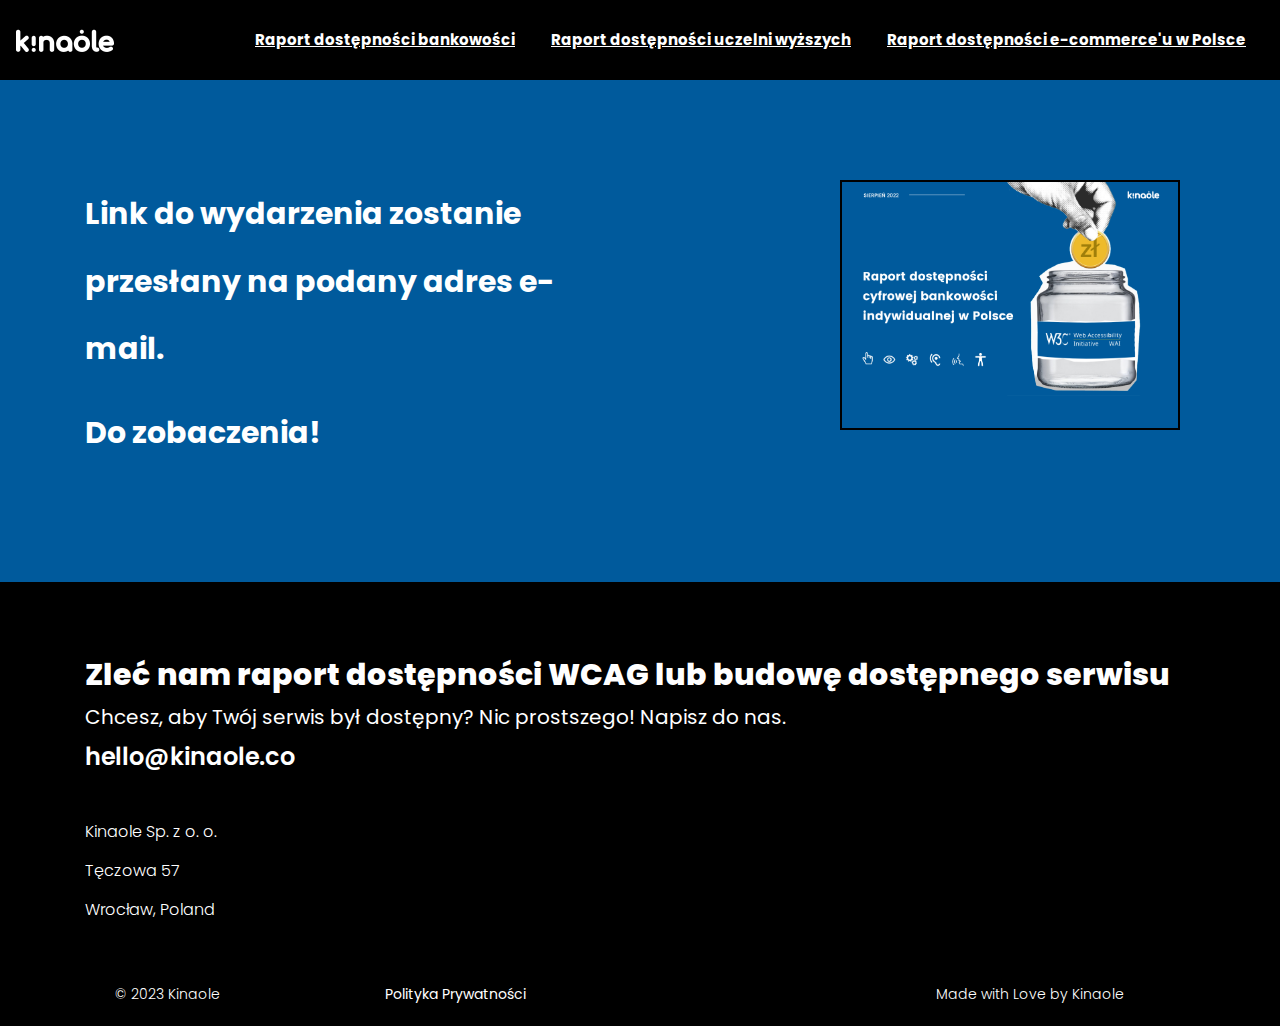
==== dziekujemy.html @ 1693f521 "almost ready" ====
<!DOCTYPE html>
<html lang="pl-PL">
  <head>
    <meta content="IE=edge" http-equiv="X-UA-Compatible" />
    <meta charset="utf-8" />
    <meta
      name="description"
      content="Kinaole - Raport dostępności cyfrowej bankowości indywidualnej w Polsce"
    />
    <title>Dziękujemy - Kinaole</title>

    <meta
      property="og:title"
      content="Kinaole - Raport dostępności cyfrowej bankowości indywidualnej w Polsce"
    />
    <meta property="og:image" content="CoverBanks.png" />
    <meta
      property="og:description"
      content="Kinaole - Raport dostępności cyfrowej bankowości indywidualnej w Polsce"
    />
    <meta
      property="og:url"
      content="http://www.kinaole.co/dostepnosc-bankowosc"
    />

    <meta
      content="width=device-width, initial-scale=1.0, maximum-scale=5.0, viewport-fit=cover"
      name="viewport"
    />
    <link rel="preconnect" href="https://fonts.gstatic.com" />
    <link
      href="https://fonts.googleapis.com/css2?family=Mulish:wght@300;400;600;700;800&display=swap"
      rel="stylesheet"
    />
    <link rel="preconnect" href="https://fonts.googleapis.com" />
    <link rel="preconnect" href="https://fonts.gstatic.com" crossorigin />
    <link
      href="https://fonts.googleapis.com/css2?family=Poppins:wght@100;200;300;400;500;600;700&display=swap"
      rel="stylesheet"
    />
    <link rel="stylesheet" href="style/css/bootstrap-reboot.min.css" />
    <link rel="stylesheet" href="style/css/bootstrap.min.css" />
    <link href="style/css/main.css" rel="stylesheet" />
    <link href="style/css/responsive.css" rel="stylesheet" />
    <link href="style/css/custom.css" rel="stylesheet" />
    <a class="skip-link" href="#main-content">Przejdź do treści</a>
    <!-- Global site tag (gtag.js) - Google Analytics -->
    <script
      async
      src="https://www.googletagmanager.com/gtag/js?id=G-TT6DJ6VF8E"
    ></script>
    <script>
      window.dataLayer = window.dataLayer || [];

      function gtag() {
        dataLayer.push(arguments);
      }
      gtag("js", new Date());

      gtag("config", "G-TT6DJ6VF8E");
    </script>
  </head>

  <body class="thankyouBody">
    <header id="header" class="header">
      <nav
        class="navbar navbar-expand-lg navbar-light bg-light justify-content-between"
      >
        <a href="https://www.kinaole.co">
          <img src="img/logo.png" alt="Strona główna Kinaole" class="logo" />
        </a>
        <button
          class="navbar-toggler"
          type="button"
          data-toggle="collapse"
          data-target="#navbarNavAltMarkup"
          aria-controls="navbarNavAltMarkup"
          aria-expanded="false"
          aria-label="Menu główne"
        >
          <span class="navbar-toggler-icon"></span>
        </button>
        <div class="collapse navbar-collapse" id="navbarNavAltMarkup">
          <div class="navbar-nav">
            <a
              class="nav-item nav-link active button-primary-1"
              href="https://kinaole.co/dostepnosc-bankowosc/"
              target="_blank"
              ><span class="sr-only">Link otwiera się w nowym oknie.</span
              >Raport dostępności bankowości</a
            ><a
              class="nav-item nav-link active button-primary-1"
              href="https://www.kinaole.co/dostepnosc/"
              target="_blank"
              ><span class="sr-only">Link otwiera się w nowym oknie.</span
              >Raport dostępności uczelni wyższych</a
            >
            <a
              class="nav-item nav-link active button-primary-1"
              href="https://www.kinaole.co/dostepnosc-ecommerce/"
              target="_blank"
              ><span class="sr-only">Link otwiera się w nowym oknie.</span>
              Raport dostępności e-commerce'u w Polsce</a
            >
          </div>
        </div>
      </nav>
    </header>
    <div class="main" role="main">
      <section id="main-content" class="main-content">
        <div class="container d-flex">
          <div class="row">
            <div class="col-md-9">
              <h1 class="thankYou">
                <p class="main-title-a">
                  Link do wydarzenia zostanie przesłany na podany adres e-mail.
                </p>
                <p class="main-title-a">Do zobaczenia!</p>
              </h1>
            </div>
          </div>
          

          <div class="col-md-4">
            <img class="img-fluid coverBank" src="img/CoverBanks.png" alt="" />
          </div>
        </div>
      </section>
    </div>

    <footer class="main-footer" aria-labelledby="footer1">
      <div class="container">
        <h2 id="footer1">
          Zleć nam raport dostępności WCAG lub budowę dostępnego serwisu
        </h2>
        <p>
          Chcesz, aby Twój serwis był dostępny? Nic prostszego! Napisz do nas.
        </p>
        <p>
          <a href="mailto:hello@kinaole.co" class="mail">hello@kinaole.co</a>
        </p>

        <ul class="list-unstyled footer-list">
          <li>Kinaole Sp. z o. o.</li>
          <li>Tęczowa 57</li>
          <li>Wrocław, Poland</li>
        </ul>
      </div>
      <div class="container">
        <div class="lower-strip">
          <div class="container">
            <div class="row">
              <div class="col-md-3 text-md-left">&copy; 2023 Kinaole</div>
              <div class="col-md-6 text-md-left">
                <a class="normal-text" href="polityka.html"
                  >Polityka Prywatności</a
                >
              </div>
              <div class="col-md-3 text-md-center">
                <span class="align-bottom" lang="en">
                  Made with Love by
                  <a href="https://www.kinaole.co/">Kinaole</a>
                </span>
              </div>
            </div>
          </div>
        </div>
      </div>
    </footer>
    <script
      src="https://code.jquery.com/jquery-3.5.1.min.js"
      crossorigin="anonymous"
    ></script>
    <script
      src="https://cdn.jsdelivr.net/npm/bootstrap@4.5.3/dist/js/bootstrap.bundle.min.js"
      integrity="sha384-ho+j7jyWK8fNQe+A12Hb8AhRq26LrZ/JpcUGGOn+Y7RsweNrtN/tE3MoK7ZeZDyx"
      crossorigin="anonymous"
    ></script>
  </body>
</html>
---- style/css/main.css ----
@charset "UTF-8";
.align-center {
  text-align: center;
  margin-left: auto;
  margin-right: auto;
}

.normal-text {
  font-weight: 400 !important;
}

[class*="button-primary"] {
  color: #000;
  background-color: #fff;
  cursor: pointer;
  padding: 8px 30px;
  font-weight: 700;
  font-size: 15px;
  box-sizing: border-box;
  display: inline-block;
  text-decoration: none;
  border: none;
}

.button-primary:hover {
  color: white;
  background-color: #000;
}

.button-primary-1 {
  color: #fff;
  background-color: #000;
  padding: 8px 20px;
}

.button-primary-1:hover {
  color: black;
  background-color: white;
  text-decoration: none;
}

.button-banks {
  border: 1px solid black;
  color: #000;
  background-color: #fff;
  cursor: pointer;
  padding: 8px 30px;
  font-weight: 700;

  text-decoration: none;
  width: 148px;
  height: 45px;
  font-family: "Helvetica Now Display";
  font-style: normal;
  font-weight: 400;
  font-size: 18px;
  line-height: 160%;
  text-align: center;
  letter-spacing: 0.005em;
}

input[type="email"] {
  background-color: white;
  border: 1px solid #11283c;
  line-height: 34px;
  padding: 6px 15px;
  font-weight: 500;
  width: 374px;
  max-width: calc(100% - 30px);
  margin: 20px 20px 10px 0;
}

input[type="checkbox"]:required {
  clip: rect(1px, 1px, 1px, 1px);
  clip-path: inset(50%);
  height: 1px;
  width: 1px;
  overflow: hidden;
}

input[type="checkbox"]:required + label {
  font-size: 12px;
  padding-left: 17px;
  line-height: 20px;
}

input[type="checkbox"]:required + label:before {
  margin-left: -20px;
  font-size: 2em;
  color: #11283c;
  cursor: pointer;
  border: 1px solid transparent;
}

input[type="checkbox"]:focus-visible + label::before {
  border-color: #1de280;
}

input[type="checkbox"]:required:invalid + label::before {
  content: "☐";
}

input[type="checkbox"]:required:valid + label::before {
  content: "☑";
}

.image-separator {
  height: 560px;
  background-color:#2DAE6E;
  background-image: url(../../img/greengreenmoney.svg);
  background-repeat: no-repeat;
  background-attachment: initial;
  background-position: center;
}

/* #header.header {
  position: relative;
  z-index: 1;
  background-color: #000;
  color: white;
  width: 100%;
  height: 80px;
  padding-top: 24px;
} */

.navbar-light {
  position: relative;
  z-index: 1;
  background-color: #000;
  color: white;
  width: 100%;
  height: 80px;
}

#header.header .logo {
  width: 98px;
}

.screen-reader-text {
  font-family: Poppins;
  font-size: 16px;
  font-style: normal;
  font-weight: 500;
  line-height: 24px;
  letter-spacing: 0em;
  text-align: left;
  clip: rect(1px, 1px, 1px, 1px);
  clip-path: inset(50%);
  position: absolute !important;
  height: 1px;
  width: 1px;
  overflow: hidden;
}

.skip-link {
  position: absolute;
  background-color: #005a9c;
  padding: 10px;
  z-index: 1;
  transform: translateY(-100%);
  transition: transform 0.3s;
}

.skip-link:focus {
  z-index: 2;
  transform: translateY(0%);
}

body {
  font-family: "Poppins", sans-serif;
  font-size: 16px;
  background-color: #005a9c;
}

.thankyouBody{
  background-color: #005a9c;
}

.coverBank {

  border: 2px solid black;
  margin: 0 auto;
}

h1 {
  font: bold 700;
  font-style: normal;
  font-weight: bold;
  font-size: 48px;
  font-size: 30px;
  /* margin-left: 35px; */
  line-height: 150%;
  font-family: "Poppins";
}

h2 {
  /* color: #121212; */
  font-family: Poppins;
  font-style: normal;
  font-weight: 700;
  font-size: 32px;
  line-height: 150%;
}

h3 {
  color: white;
  font-size: 24px;
  line-height: 40px;
  font-weight: 700;
  margin: 40px 0;
}

.banner p.saveYourTime {
  color: #ffc857;
  font-weight: 400;
  /* margin: 0; */
  margin-bottom: 15px;
  font-size: 18px;
}
.banner p.dateOfWebinar {
  color: #fff;
  font-weight: 500;
  margin-top: 5px;
  margin-bottom: 10px;
  font-size: 18px;
}

.main-content {
  margin-top: 100px;
  margin-bottom: 100px;
}

a {
  /* background-color: transparent; */
  text-decoration: underline;
  color: #fff;
}

.privacyLink {
  color: #ffc857;
}

.Lukasz {
  font-size: 20px;
}
a.social {
  text-decoration: none;
}

/* SITE CONTENT */
.banner {
  padding-top: 50px;
  padding-bottom: 80px;
  font-size: 18px;
  background-color: #005a9c;
  color: #fff;
  background-image: url("../../img/sloik_12.png");
  background-repeat: no-repeat;
  background-position-x: right;
}


.banner p {
  margin: 20px 0 35px;
  max-width: 520px;
}

.banner .intro {
  font-family: Poppins;
  font-style: normal;
  font-weight: normal;
  font-size: 16px;
  line-height: 150%;
  margin-bottom: 10px;

  /* font-weight: 50%; */
  /* font-size: 20px;
  line-height: 30px; */
}

.banner .cta {
  margin: 45px 0;
}

.data {
  font-size: 12px;
}

section.section {
  padding-top: 100px;
  padding-bottom: 100px;
}
/*.list-inline-item:not(:last-child) {*/
section.section h2:first-child {
  font-size: 32px;
  font-style: normal;
  font-weight: 700;
  line-height: 48px;
  letter-spacing: 0em;
  text-align: left;
  margin-top: 0;
}
section.section h2.authors {
  color: #000;
  text-align: center;
  font-size: 50px;
}

section.section h3 {
  font-family: Poppins;
  font-size: 24px;
  font-style: normal;
  font-weight: 700;
  line-height: 36px;
  letter-spacing: 0em;
  text-align: left;

  color: #000000;
  margin-top: 50px;
}

section .authors h3 {
  color: white;
}
section.highlight-section {
  background-color: #ffff;
  color: #000000;
  padding-top: 88px;
  padding-bottom: 60px;
}

section.highlight-section h1,
section.highlight-section h2,
section.highlight-section h3 {
  color: #11283c;
}

section.highlight-section h2:first-child {
  margin-top: 0;
}

section.socials {
  line-height: 24px;
  font-size: 24px;
  font-weight: 600;
  padding: 28px 0;
  background-color: #005A9C;

}

section.socials img {
  height: 26px;
  width: auto;
}

section.socials .text {
  display: block;
  margin: 0 0 20px;
  color: #000000;
}

section.socials a:not(:last-child) {
  margin-right: 40px;
}

section.light-section {
  background-color: white;
  color: #11283c;
}

section.light-section h1,
section.light-section h2,
section.light-section h3 {
  color: #11283c;
}

section.light-section h2:first-child {
  margin: 0 0 17px;
}

section.dotted-section {
  background-color: #121212;
  color: white;
  position: relative;
  overflow: hidden;
  display: block;
  /* background-image: url("../../img/krzyzyk.png");
  background-repeat: no-repeat;
  background-position-x: 1rem;
  background-position-y: 4rem;
  background-attachment: local; */
}

section.dotted-section2 .container {
  z-index: 1;
  position: relative;
}

section.image-section {
  background-color: #005a9c;
  position: relative;
  overflow: hidden;
  padding: 40px 0;
  color: #fff;
}

.quote {
  width: 48px;
  height: 48px;
  opacity: 0.5;
}
.audited-heading {
  color: black;
}

.audited-heading-h3 {
  color: black;
  font-size: 24px;
  margin-bottom: 5px;
}

.previous {
  font-size: 20px;
  text-decoration: underline;
}

.cta {
  margin: 40px 0px;
  display: flex;
  justify-content: space-between;
  list-style-type: none;
}
.space-between {
  justify-content: space-between;
}

.table-of-content {
  margin-bottom: 20px;
  font-size: 18px;
  text-decoration: underline;
  padding: 10px;
}

.list-of-audited {
  background-color: #fff;
}
.ordered-list-table {
  color: #ffff;

  font-weight: 800;
  margin-top: 40px;
}

.ordered-list-table ul {
  padding: 0px;
}

.ordered-list-table li {
  font-weight: 700;
  margin-bottom: 30px;
  padding-right: 10px;
  line-height: 24px;
  list-style-type: none;
  gap: 24px;
}

.ordered-list-table span {
  color: white;
  font-size: 18px;
  font-weight: 400;
  font-style: normal;
  line-height: 27px;
}

.ordered-list-audited {
  font-size: 32px;
  padding: 0 0 0 0px;
  margin-left: 0;
  list-style-type: none;
}

.ordered-list-audited li a {
  border: 1px solid black;
  color: #000;
  background-color: #fff;
  cursor: pointer;
  padding: 8px 30px;
  text-decoration: none;
  font-family: "Helvetica Now Display";
  font-style: normal;
  font-weight: 400;
  font-size: 18px;
  line-height: 160%;
  text-align: center;
  letter-spacing: 0.005em;
  box-sizing: border-box;
  display: inline-block;
  width: 70%;
  margin: 10px;
}

.ordered-list-audited li a:hover {
  background: linear-gradient(
      0deg,
      rgba(255, 255, 255, 0.2),
      rgba(255, 255, 255, 0.2)
    ),
    #121212;
  color: #fff;
  box-shadow: 0px 4px 4px rgba(0, 0, 0, 0.25);
}

.ordered-list-audited li a:active {
  background: #121212;
  color: #fff;
  box-shadow: 0px 4px 4px rgba(0, 0, 0, 0.25);
}

.ordered-list-audited li a:focus {
  background: #121212;
  color: #fff;
}

.ordered-list-audited span {
  width: 75px;
  height: 27px;
  left: 24px;
  top: 0px;
  font-family: Poppins;
  font-style: normal;
  font-weight: normal;
  font-size: 18px;
  line-height: 27px;
  /* identical to box height */
  color: #000000;
  /* Inside auto layout */
  flex: none;
  order: 1;
  flex-grow: 0;
  margin: 0px 16px;
}

a:hover {
  color: #fbc2b0;
}

.report-goal {
  background-color: #dae4f3;
  box-shadow: 0px 4px 4px rgba(0, 0, 0, 0.25);
}

section.authors {
  background-color: #dee2e6;
}
.authors-list {
  display: flex;
  flex-wrap: wrap;
  line-height: 24px;
  padding: 0px;
}

.partners-list {
  display: flex;
  line-height: 24px;
  justify-content: space-between;
  padding: 45px 10px 30px;
}

.authors-list li {
  color: #000;
  flex-basis: auto;
  width: 50%;
  padding: 45px 10px 30px;
  display: flex;
  flex-direction: column;
  align-items: center;
  justify-content: space-between;
  text-align: center;
  list-style-type: none;
}

.partners-list li {
  color: #fff;
  flex-basis: auto;
  width: 50%;
  display: flex;
  flex-direction: column;
  align-items: center;
  justify-content: space-between;
  text-align: center;
}

.authors-list li .author-title {
  font-family: Poppins;
  font-size: 14px;
  font-style: normal;
  font-weight: 400;
  line-height: 21px;
  letter-spacing: 0em;
  text-align: center;
  flex-grow: 1;
}

.authors-list .author-img {
  border-radius: 50%;
  width: 96px;
  height: auto;
  margin-bottom: 18px;
}

section.partners {
  background-color: #dae4f3;
}
.partners-list .partners-img {
  width: 220px;
}

.authors-list strong {
  font-size: 16px;
  font-style: normal;
  font-weight: 700;
  margin-bottom: 17px;
  line-height: 24px;
  letter-spacing: 0.025em;
}

.linkedin-box {
  width: 25px;
  height: auto;
}

section.policy {
  color: white;
}

section.socials .text {
  color: white;
}
/* FOOTER */
.main-footer {
  background-color: #000;
  color: white;
  padding: 70px 0 20px;
  font-size: 20px;
  line-height: 24px;
}

.main-footer h2 {
  color: #ffff;
  line-height: 45px;
}

.main-footer a.mail {
  color: white;
  text-decoration: none;
  font-size: 24px;
  font-weight: 600;
}

.main-footer a.mail:hover {
  text-decoration: underline;
}

.main-footer .footer-list {
  margin-top: 50px;
}

.main-footer .footer-list li {
  margin-bottom: 15px;
  font-size: 16px;
  line-height: 24px;
  font-weight: 300;
}

.lower-strip {
  font-size: 14px;
  font-weight: 300;
  margin-top: 40px;
  white-space: nowrap;
  padding: 0 15px;
}

.lower-strip a {
  text-decoration: none;
  color: #fff;
}

.lower-strip span {
  display: inline-block;
  padding-right: 30px;
}

.banner .main-title-a {
  max-width: 1000px;
  color: white;
}

.main-title-a {
  color: #fff;
  font-size: 30px;
}
/*# sourceMappingURL=main.css.map */

#_form_10_ {
  font-size: 14px;
  line-height: 1.6;
  font-family: arial, helvetica, sans-serif;
  margin: 0;
}
._form_hide {
  display: none;
  visibility: hidden;
}
._form_show {
  display: block;
  visibility: visible;
}
#_form_10_._form-top {
  top: 0;
}
#_form_10_._form-bottom {
  bottom: 0;
}
#_form_10_._form-left {
  left: 0;
}
#_form_10_._form-right {
  right: 0;
}
#_form_10_ input[type="text"],
#_form_10_ input[type="date"],
#_form_10_ textarea {
  padding: 6px;
  height: auto;
  border: 4px solid rgb(1, 75, 128);
  box-shadow: rgb(1 75 128) 0px 0px 14px 9px;
  color: #000;
  font-size: 14px;
  -webkit-box-sizing: border-box;
  -moz-box-sizing: border-box;
  box-sizing: border-box;
  background-color: #fff;
}
::placeholder {
  color: #fff;
  opacity: 0.75;
  color: #000;
}
#_form_10_ textarea {
  resize: none;
}

#_form_10_ ._submit {
  -webkit-appearance: none;
  cursor: pointer;
  font-family: arial, sans-serif;
  font-size: 18px;
  text-align: center;
  background: #0f293d !important;
  border: 0 !important;
  -moz-border-radius: 1px !important;
  -webkit-border-radius: 1px !important;
  border-radius: 1px !important;
  color: #fff !important;
  padding: 8px 48px !important;
}
#_form_10_ ._close-icon {
  cursor: pointer;
  background-image: url("https://d226aj4ao1t61q.cloudfront.net/esfkyjh1u_f");
  background-repeat: no-repeat;
  background-size: 14.2px 14.2px;
  position: absolute;
  display: block;
  top: 11px;
  right: 9px;
  overflow: hidden;
  width: 16.2px;
  height: 16.2px;
}
#_form_10_ ._submit:hover {
  color: white;
  background-color: #b74773;
}
#_form_10_ ._close-icon:before {
  position: relative;
}
#_form_10_ ._form-body {
  margin-bottom: 30px;
}
#_form_10_ ._form-image-left {
  width: 150px;
  float: left;
}
#_form_10_ ._form-content-right {
  margin-left: 164px;
}
#_form_10_ ._form-branding {
  color: #fff;
  font-size: 10px;
  clear: both;
  text-align: left;
  margin-top: 30px;
  font-weight: 100;
}
#_form_10_ ._form-branding ._logo {
  display: block;
  width: 130px;
  height: 14px;
  margin-top: 6px;
  background-image: url("https://d226aj4ao1t61q.cloudfront.net/hh9ujqgv5_a");
  background-size: 130px auto;
  background-repeat: no-repeat;
}
#_form_10_ .form-sr-only {
  position: absolute;
  width: 1px;
  height: 1px;
  padding: 0;
  margin: -1px;
  overflow: hidden;
  clip: rect(0, 0, 0, 0);
  border: 0;
}
#_form_10_ ._form-label,
#_form_10_ ._form_element ._form-label {
  font-weight: bold;
  margin-bottom: 5px;
  display: block;
}
#_form_10_._dark ._form-branding {
  color: #333;
}
#_form_10_._dark ._form-branding ._logo {
  background-image: url("https://d226aj4ao1t61q.cloudfront.net/jftq2c8s_ac");
}
#_form_10_ ._form_element {
  position: relative;
  margin-bottom: 10px;
  font-size: 0;
  max-width: 100%;
}
#_form_10_ ._form_element * {
  font-size: 14px;
}
#_form_10_ ._form_element._clear {
  clear: both;
  width: 100%;
  float: none;
}
#_form_10_ ._form_element._clear:after {
  clear: left;
}
#_form_10_ ._form_element input[type="text"],
#_form_10_ ._form_element input[type="date"],
#_form_10_ ._form_element select,
#_form_10_ ._form_element textarea:not(.g-recaptcha-response) {
  display: block;
  width: 100%;
  -webkit-box-sizing: border-box;
  -moz-box-sizing: border-box;
  box-sizing: border-box;
  font-family: inherit;
}
#_form_10_ ._field-wrapper {
  position: relative;
}
#_form_10_ ._inline-style {
  float: left;
}
#_form_10_ ._inline-style input[type="text"] {
  width: 150px;
}
#_form_10_ ._inline-style:not(._clear) + ._inline-style:not(._clear) {
  margin-left: 20px;
}
#_form_10_ ._form_element img._form-image {
  max-width: 100%;
}
#_form_10_ ._form_element ._form-fieldset {
  border: 0;
  padding: 0.01em 0 0 0;
  margin: 0;
  min-width: 0;
}
#_form_10_ ._clear-element {
  clear: left;
}
#_form_10_ ._full_width {
  width: 100%;
}
#_form_10_ ._form_full_field {
  display: block;
  width: 100%;
  margin-bottom: 10px;
}
#_form_10_ input[type="text"]._has_error,
#_form_10_ textarea._has_error {
  border: #dc3545 1px solid;
}
#_form_10_ input[type="checkbox"]._has_error {
  outline: #dc3545 1px solid;
}
#_form_10_ ._error {
  display: block;
  position: absolute;
  font-size: 14px;
  z-index: 10000001;
}
#_form_10_ ._error._above {
  padding-bottom: 4px;
  bottom: 39px;
  right: 0;
}
#_form_10_ ._error._below {
  padding-top: 4px;
  top: 100%;
  right: 0;
}
#_form_10_ ._error._above ._error-arrow {
  bottom: 0;
  right: 15px;
  border-left: 5px solid transparent;
  border-right: 5px solid transparent;
  border-top: 5px solid #dc3545;
}
#_form_10_ ._error._below ._error-arrow {
  top: 0;
  right: 15px;
  border-left: 5px solid transparent;
  border-right: 5px solid transparent;
  border-bottom: 5px solid #dc3545;
}
#_form_10_ ._error-inner {
  padding: 8px 12px;
  background-color: #dc3545;
  font-size: 14px;
  font-family: arial, sans-serif;
  color: #fff;
  text-align: center;
  text-decoration: none;
  -webkit-border-radius: 1px;
  -moz-border-radius: 1px;
  border-radius: 1px;
}
#_form_10_ ._error-inner._form_error {
  margin-bottom: 5px;
  text-align: left;
}
#_form_10_ ._button-wrapper ._error-inner._form_error {
  position: static;
}
#_form_10_ ._error-inner._no_arrow {
  margin-bottom: 10px;
}
#_form_10_ ._error-arrow {
  position: absolute;
  width: 0;
  height: 0;
}
#_form_10_ ._error-html {
  margin-bottom: 10px;
}
.pika-single {
  z-index: 10000001 !important;
}
#_form_10_ input[type="text"].datetime_date {
  width: 69%;
  display: inline;
}
#_form_10_ select.datetime_time {
  width: 29%;
  display: inline;
  height: 32px;
}
#_form_10_ input[type="date"].datetime_date {
  width: 69%;
  display: inline-flex;
}
#_form_10_ input[type="time"].datetime_time {
  width: 29%;
  display: inline-flex;
}
@media all and (min-width: 320px) and (max-width: 667px) {
  ::-webkit-scrollbar {
    display: none;
  }
  #_form_10_ {
    margin: 0;
    width: 100%;
    min-width: 100%;
    max-width: 100%;
    box-sizing: border-box;
  }
  #_form_10_ * {
    -webkit-box-sizing: border-box;
    -moz-box-sizing: border-box;
    box-sizing: border-box;
    font-size: 1em;
  }
  #_form_10_ ._form-content {
    margin: 0;
    width: 100%;
  }
  #_form_10_ ._form-inner {
    display: block;
    min-width: 100%;
  }
  #_form_10_ ._form-title,
  #_form_10_ ._inline-style {
    margin-top: 0;
    margin-right: 0;
    margin-left: 0;
  }
  #_form_10_ ._form-title {
    font-size: 1.2em;
  }
  #_form_10_ ._form_element {
    margin: 0 0 20px;
    padding: 0;
    width: 100%;
  }
  #_form_10_ ._form-element,
  #_form_10_ ._inline-style,
  #_form_10_ input[type="text"],
  #_form_10_ label,
  #_form_10_ p,
  #_form_10_ textarea:not(.g-recaptcha-response) {
    float: none;
    display: block;
    width: 100%;
  }
  #_form_10_ ._row._checkbox-radio label {
    display: inline;
  }
  #_form_10_ ._row,
  #_form_10_ p,
  #_form_10_ label {
    margin-bottom: 0.7em;
    width: 100%;
  }
  #_form_10_ ._row input[type="checkbox"],
  #_form_10_ ._row input[type="radio"] {
    margin: 0 !important;
    vertical-align: middle !important;
  }
  #_form_10_ ._row input[type="checkbox"] + span label {
    display: inline;
  }
  #_form_10_ ._row span label {
    margin: 0 !important;
    width: initial !important;
    vertical-align: middle !important;
  }
  #_form_10_ ._form-image {
    max-width: 100%;
    height: auto !important;
  }
  #_form_10_ input[type="text"] {
    padding-left: 10px;
    padding-right: 10px;
    font-size: 16px;
    line-height: 1.3em;
    -webkit-appearance: none;
  }
  #_form_10_ input[type="radio"],
  #_form_10_ input[type="checkbox"] {
    display: inline-block;
    width: 1.3em;
    height: 1.3em;
    font-size: 1em;
    margin: 0 0.3em 0 0;
    vertical-align: baseline;
  }
  #_form_10_ button[type="submit"] {
    font-size: 1.5em;
  }
  #_form_10_ ._inline-style {
    margin: 20px 0 0 !important;
  }
}
#_form_10_ {
  position: relative;
  text-align: left;
  -webkit-box-sizing: border-box;
  -moz-box-sizing: border-box;
  box-sizing: border-box;
  border: 0px solid #b0b0b0 !important;
  width: 500px;
}
#_form_10_._inline-form,
#_form_10_._inline-form ._form-content,
#_form_10_._inline-form input,
#_form_10_._inline-form ._submit {
  font-family: "IBM Plex Sans", Helvetica, sans-serif, "IBM Plex Sans", arial,
    sans-serif;
}
#_form_10_ ._form-title {
  font-size: 22px;
  line-height: 22px;
  font-weight: 600;
  margin-bottom: 0;
}
#_form_10_:before,
#_form_10_:after {
  content: " ";
  display: table;
}
#_form_10_:after {
  clear: both;
}
#_form_10_._inline-style {
  width: auto;
  display: inline-block;
}
#_form_10_._inline-style input[type="text"],
#_form_10_._inline-style input[type="date"] {
  padding: 10px 12px;
}
#_form_10_._inline-style button._inline-style {
  position: relative;
  top: 27px;
}
#_form_10_._inline-style p {
  margin: 0;
}
#_form_10_._inline-style ._button-wrapper {
  position: relative;
  margin: 27px 12.5px 0 20px;
}
#_form_10_ ._form-thank-you {
  position: relative;
  left: 0;
  right: 0;
  text-align: center;
  font-size: 18px;
}
@media all and (min-width: 320px) and (max-width: 667px) {
  #_form_10_._inline-form._inline-style ._inline-style._button-wrapper {
    margin-top: 20px !important;
    margin-left: 0 !important;
  }
}
---- style/css/responsive.css ----
@media screen and (max-width: 768px) {
  .partners-list {
    line-height: 24px;
    flex-direction: column;
  }

  .partners-list li {
    width: auto;
  }
  .partners-list .partners-img {
    width: 220px;
    padding: 20px 0px;
  }

  .cta {
    display: flex;
    flex-direction: column;
  }

  .button-primary-1 {
    margin: 10px 0;
  }
  .ordered-list-audited li a {
    border: 1px solid black;
    color: #000;
    background-color: #fff;
    cursor: pointer;
    padding: 8px 30px;
    text-decoration: none;
    font-family: "Helvetica Now Display";
    font-style: normal;
    font-weight: 400;
    font-size: 18px;
    line-height: 160%;
    text-align: center;
    letter-spacing: 0.005em;
    box-sizing: border-box;
    display: inline-block;
    margin-top: 7px;
  }
  section.section h3 {
    font-family: Poppins;
    font-size: 24px;
    font-style: normal;
    font-weight: 700;
    line-height: 36px;
    letter-spacing: 0em;
    text-align: left;
    color: #000000;
  }
  .banner {
    background-image: none;
  }
  .navbar {
    position: relative;
    display: -ms-flexbox;
    display: flex;
    -ms-flex-wrap: wrap;
    flex-wrap: wrap;
    -ms-flex-align: center;
    align-items: center;
    -ms-flex-pack: justify;
    justify-content: space-between;
    padding: 10px;
    width: 100%;
    height: 100%;
  }
  .logo {
    padding: 10px;
  }
  .navbar-nav .nav-link {
    padding: 10px;
  }

  .row {
      -ms-flex-wrap: wrap;
  flex-wrap: wrap;
  }
  .image-separator{
    display: none;
  }
}

@media screen and (min-width: 768px) {
  h1 {
    font-size: 45px;
  }

  .banner {
    padding-top: 100px;
    padding-bottom: 100px;
  }
  .banner .main-title {
    font-size: 48px;
    line-height: 64px;
  }
  .banner .intro-illustration {
    text-align: right;
  }

  h2 {
    font-size: 30px;
    font-weight: 800;
    line-height: 40px;
  }

  .intro-illustration {
    padding-top: 40px;
  }

  section.image-section {
    justify-content: center;
  }
  section.image-section .ordered-list-table {
    margin-top: 0;
  }

  section.dotted-section::before {
    width: calc(100vw - ((100vw - 1140px) / 2));
    height: 100%;
    left: calc((100vw - 1140px) / 2);
  }

  .number-list {
    column-count: 2;
    margin-bottom: -50px;
  }
  .number-list li {
    page-break-inside: avoid;
    break-inside: avoid;
  }

  .ordered-list {
    column-count: 2;
  }

  .authors-list li {
    width: 25%;
  }

  section.socials .text {
    display: inline;
    margin: 0 90px 0 0;
  }

  .main-footer ul {
    margin-bottom: 0;
  }

  .lower-strip {
    max-width: 1440px;
    margin-top: 60px;
  }

  .button-primary-1 {
    margin: 10px 10px;
  }

  section.section h3 {
    font-family: Poppins;
    font-size: 24px;
    font-style: normal;
    font-weight: 700;
    line-height: 36px;
    letter-spacing: 0em;
    text-align: left;
    color: #000;
  }
 


  /*# sourceMappingURL=responsive.css.map */
}
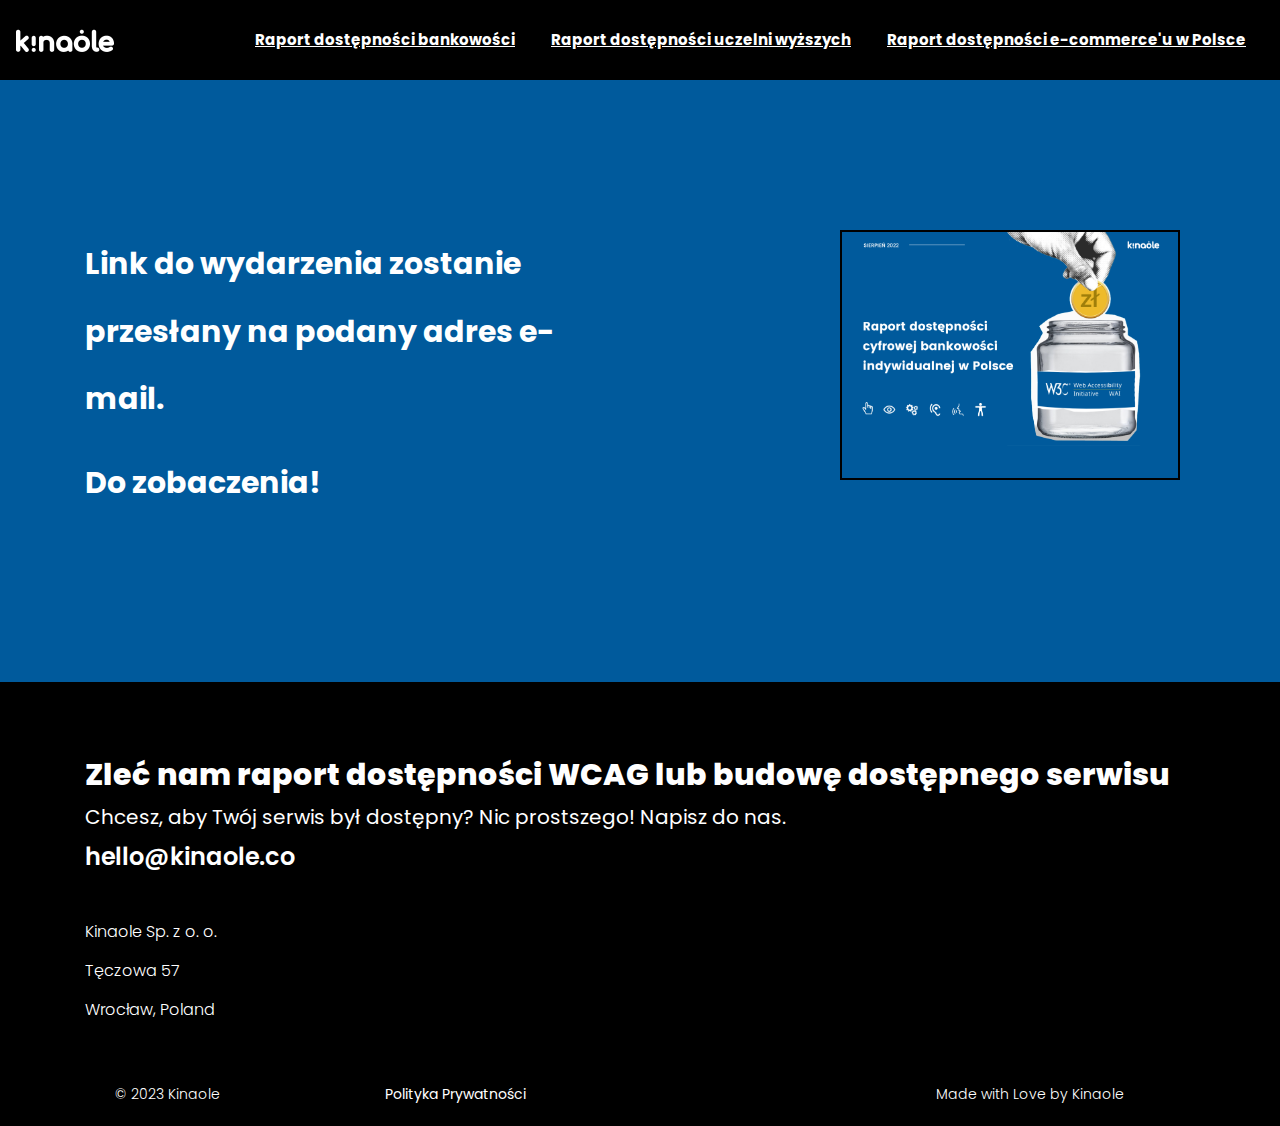
==== commit ad0e98bb: "margin fixed" ====
--- a/dziekujemy.html
+++ b/dziekujemy.html
@@ -107,7 +107,7 @@
       </nav>
     </header>
     <div class="main" role="main">
-      <section id="main-content" class="main-content">
+      <section id="main-content" class="main-content thank_you">
         <div class="container d-flex">
           <div class="row">
             <div class="col-md-9">
--- a/style/css/main.css
+++ b/style/css/main.css
@@ -176,6 +176,9 @@
   background-color: #005a9c;
 }
 
+.thank_you {
+  margin: 150px 0px;
+}
 .coverBank {
 
   border: 2px solid black;
@@ -226,8 +229,7 @@
 }
 
 .main-content {
-  margin-top: 100px;
-  margin-bottom: 100px;
+  
 }
 
 a {
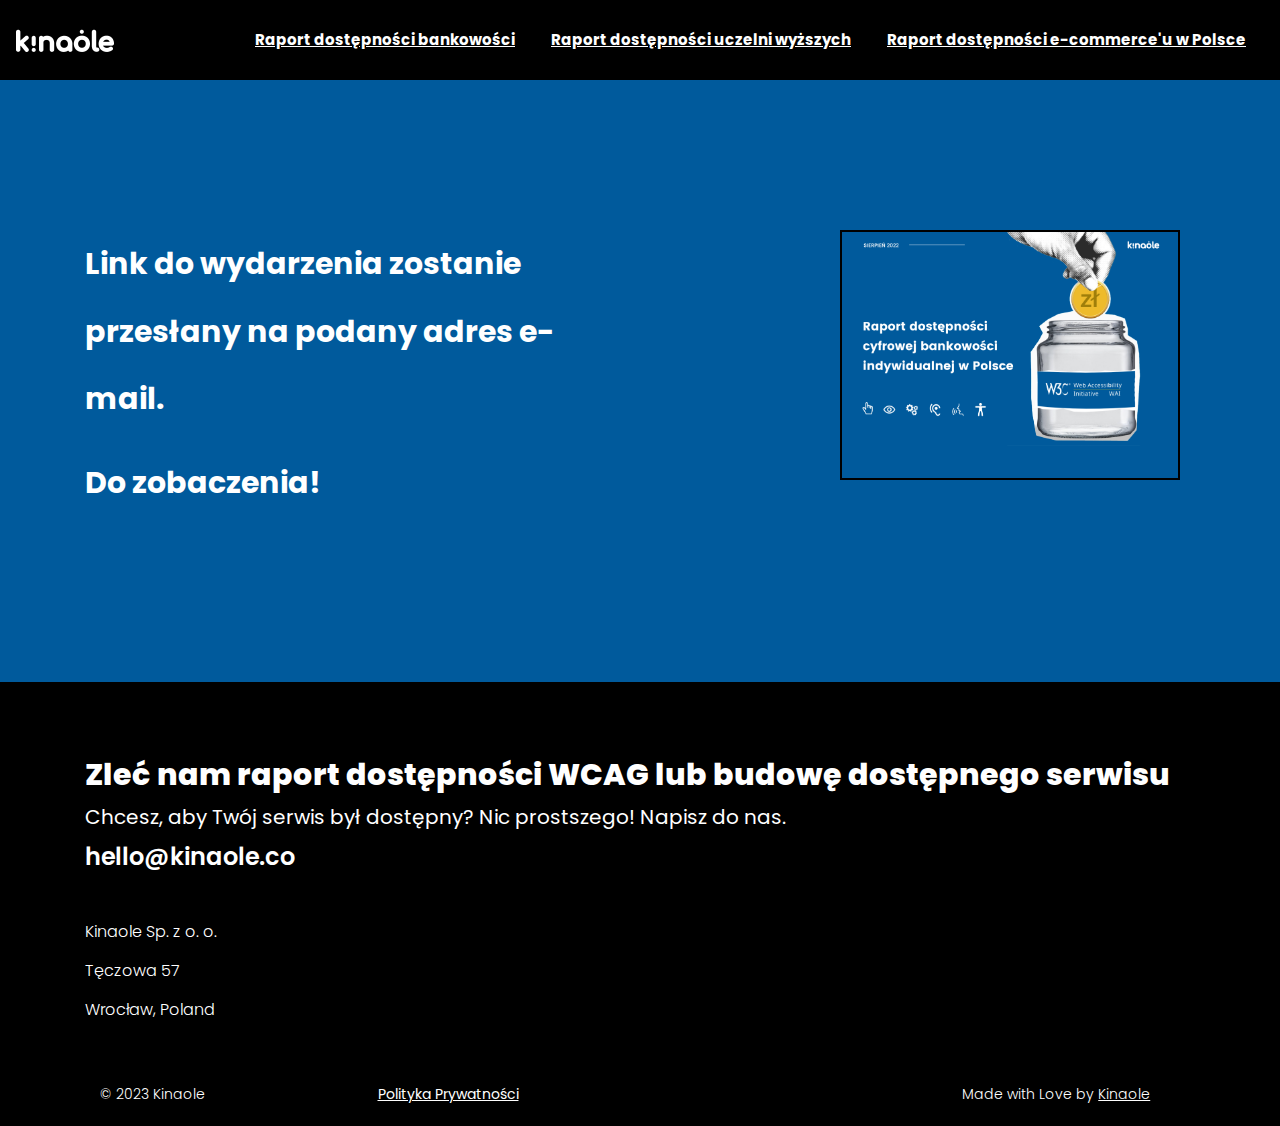
==== commit cec73456: "responsive fixed" ====
--- a/dziekujemy.html
+++ b/dziekujemy.html
@@ -159,7 +159,7 @@
               <div class="col-md-3 text-md-center">
                 <span class="align-bottom" lang="en">
                   Made with Love by
-                  <a href="https://www.kinaole.co/">Kinaole</a>
+                  <a style="text-decoration:underline" href="https://www.kinaole.co/">Kinaole</a>
                 </span>
               </div>
             </div>
--- a/style/css/main.css
+++ b/style/css/main.css
@@ -19,7 +19,8 @@
   box-sizing: border-box;
   display: inline-block;
   text-decoration: none;
-  border: none;
+  border: 1 px solid black;
+  font-family: "Poppins", sans-serif;
 }
 
 .button-primary:hover {
@@ -679,17 +680,16 @@
   font-weight: 300;
   margin-top: 40px;
   white-space: nowrap;
-  padding: 0 15px;
+  /* padding: 0 15px; */
 }
 
 .lower-strip a {
-  text-decoration: none;
   color: #fff;
 }
 
 .lower-strip span {
   display: inline-block;
-  padding-right: 30px;
+  /* padding-right: 30px; */
 }
 
 .banner .main-title-a {
@@ -1074,7 +1074,7 @@
     vertical-align: baseline;
   }
   #_form_10_ button[type="submit"] {
-    font-size: 1.5em;
+    font-size: 1em;
   }
   #_form_10_ ._inline-style {
     margin: 20px 0 0 !important;
